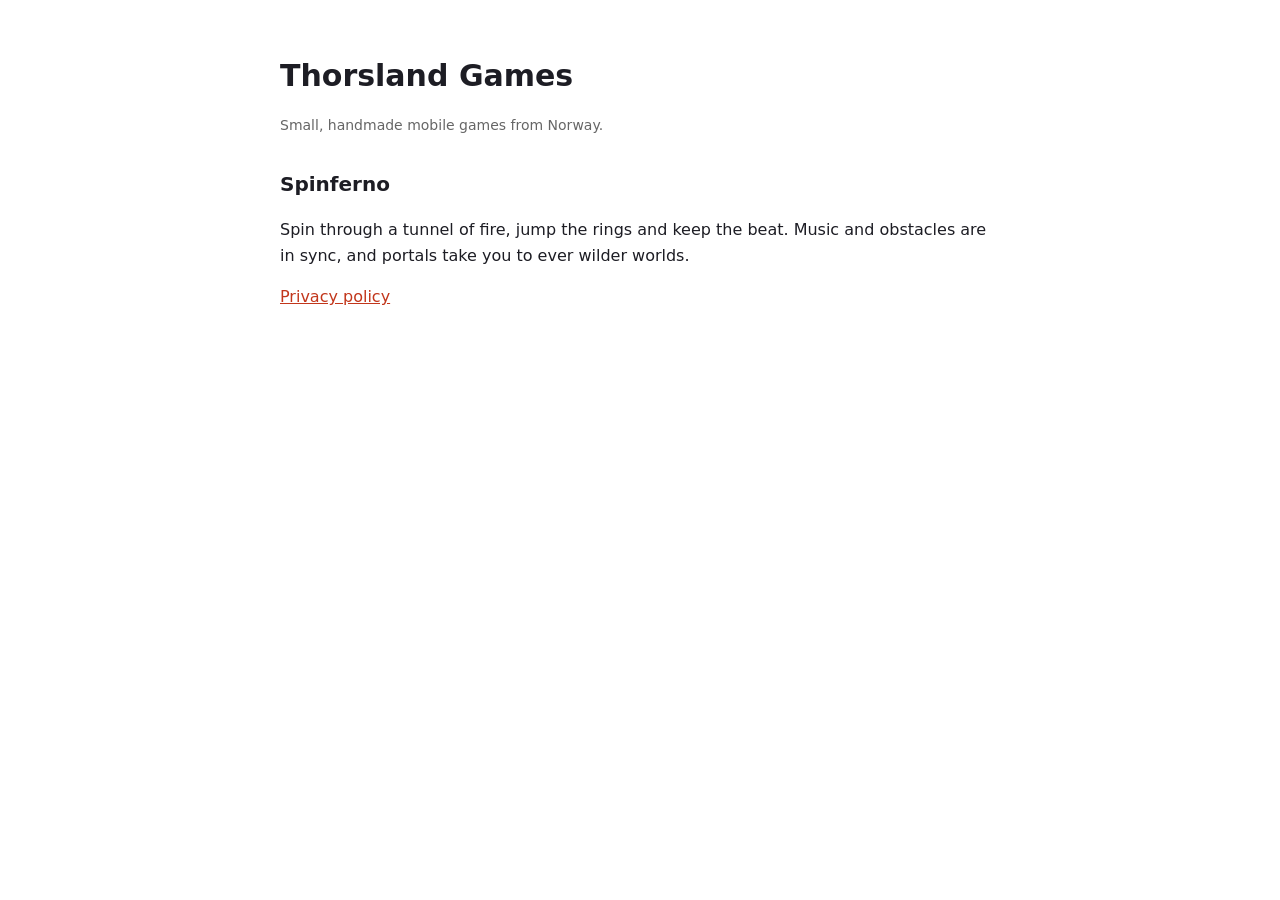
==== index.html @ 870d5d5d "Website with Spinferno privacy policy Co-Authored-By: Claude Opus 5.5 <noreply@anthropic.com>" ====
<!doctype html><html lang="en"><head><meta charset="utf-8"><meta name="viewport" content="width=device-width,initial-scale=1">
<title>Thorsland Games</title><link rel="stylesheet" href="style.css"></head><body>
<h1>Thorsland Games</h1><p class="muted">Small, handmade mobile games from Norway.</p>
<h2>Spinferno</h2><p>Spin through a tunnel of fire, jump the rings and keep the beat. Music and obstacles are in sync, and portals take you to ever wilder worlds.</p>
<p><a href="spinferno/privacy.html">Privacy policy</a></p>
</body></html>
---- style.css ----
body{font-family:system-ui,-apple-system,Segoe UI,Roboto,sans-serif;max-width:720px;margin:0 auto;padding:32px 20px 60px;line-height:1.6;color:#1d1d24;background:#fff}
h1{font-size:30px;margin-bottom:4px}h2{font-size:20px;margin-top:32px}a{color:#c2361b}.muted{color:#666;font-size:14px}
nav a{margin-right:14px}
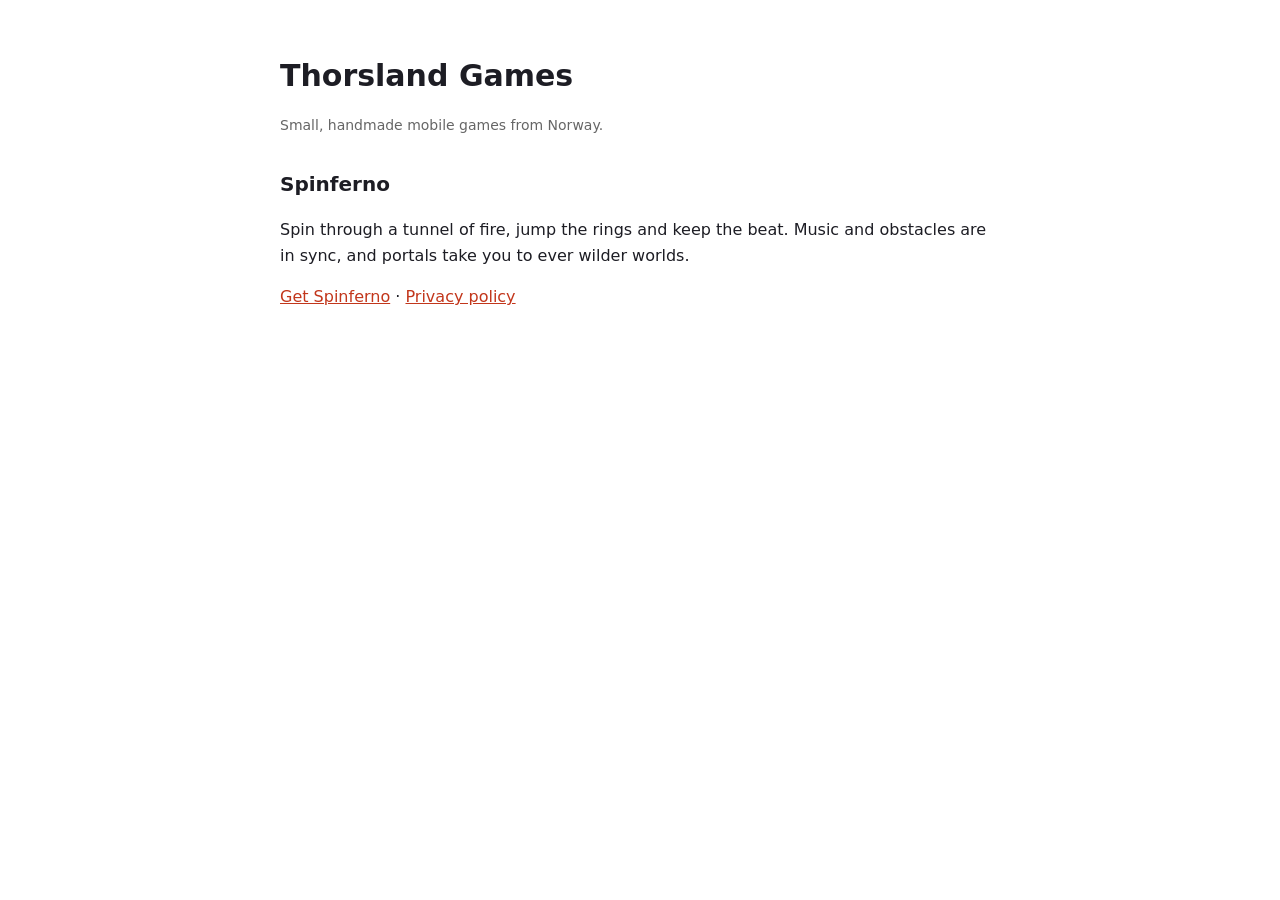
==== commit 0b9a4ae3: "Spinferno landing page for shared links (sends phones to their store) Co-Authored-By: Claude Opus 5." ====
--- a/index.html
+++ b/index.html
@@ -2,5 +2,5 @@
 <title>Thorsland Games</title><link rel="stylesheet" href="style.css"></head><body>
 <h1>Thorsland Games</h1><p class="muted">Small, handmade mobile games from Norway.</p>
 <h2>Spinferno</h2><p>Spin through a tunnel of fire, jump the rings and keep the beat. Music and obstacles are in sync, and portals take you to ever wilder worlds.</p>
-<p><a href="spinferno/privacy.html">Privacy policy</a></p>
+<p><a href="spinferno/">Get Spinferno</a> · <a href="spinferno/privacy.html">Privacy policy</a></p>
 </body></html>
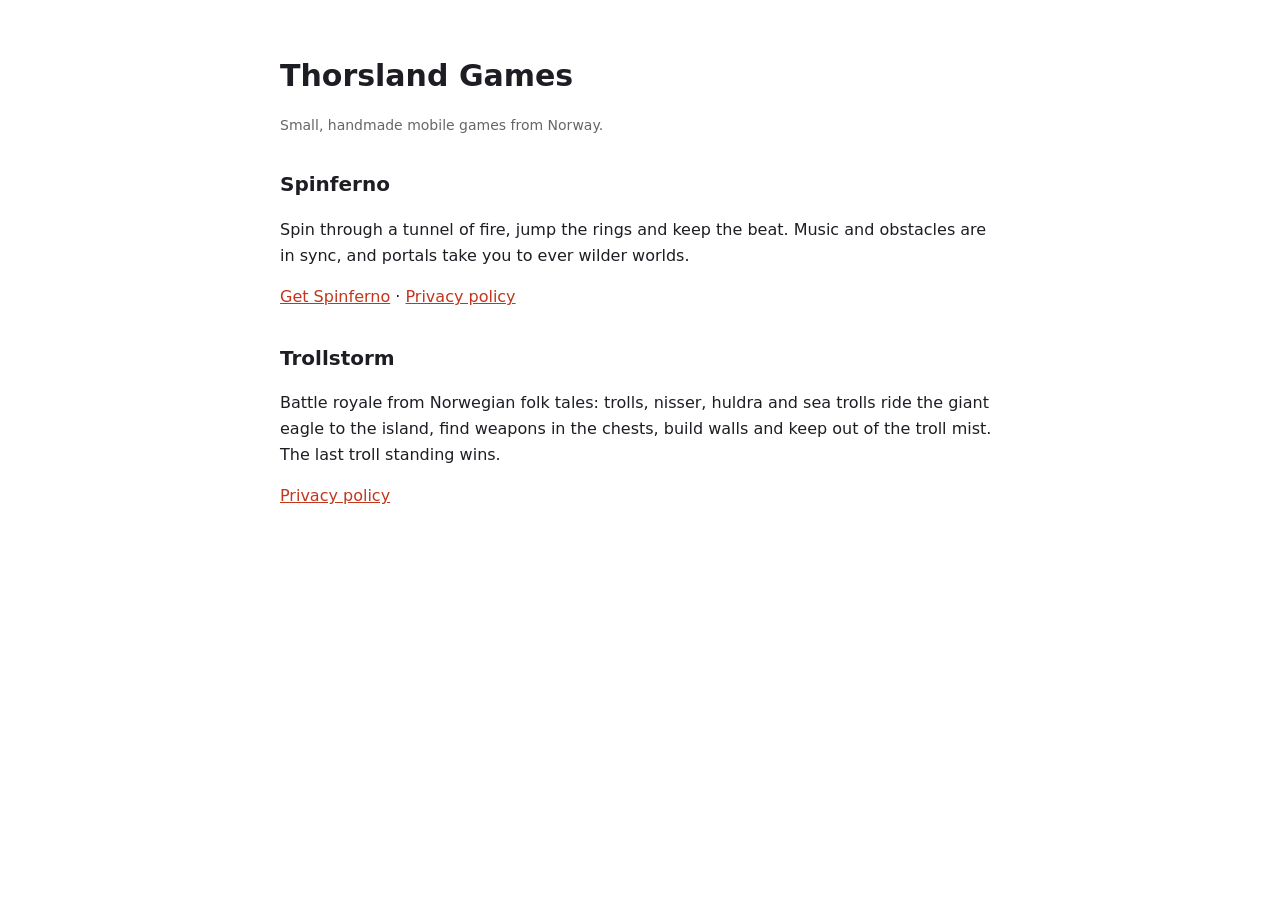
==== commit 04828842: "Trollstorm: personvernerklæring og omtale på forsiden Co-Authored-By: Claude Opus 5.5 <noreply@anthr" ====
--- a/index.html
+++ b/index.html
@@ -3,4 +3,6 @@
 <h1>Thorsland Games</h1><p class="muted">Small, handmade mobile games from Norway.</p>
 <h2>Spinferno</h2><p>Spin through a tunnel of fire, jump the rings and keep the beat. Music and obstacles are in sync, and portals take you to ever wilder worlds.</p>
 <p><a href="spinferno/">Get Spinferno</a> · <a href="spinferno/privacy.html">Privacy policy</a></p>
+<h2>Trollstorm</h2><p>Battle royale from Norwegian folk tales: trolls, nisser, huldra and sea trolls ride the giant eagle to the island, find weapons in the chests, build walls and keep out of the troll mist. The last troll standing wins.</p>
+<p><a href="trollstorm/privacy.html">Privacy policy</a></p>
 </body></html>
